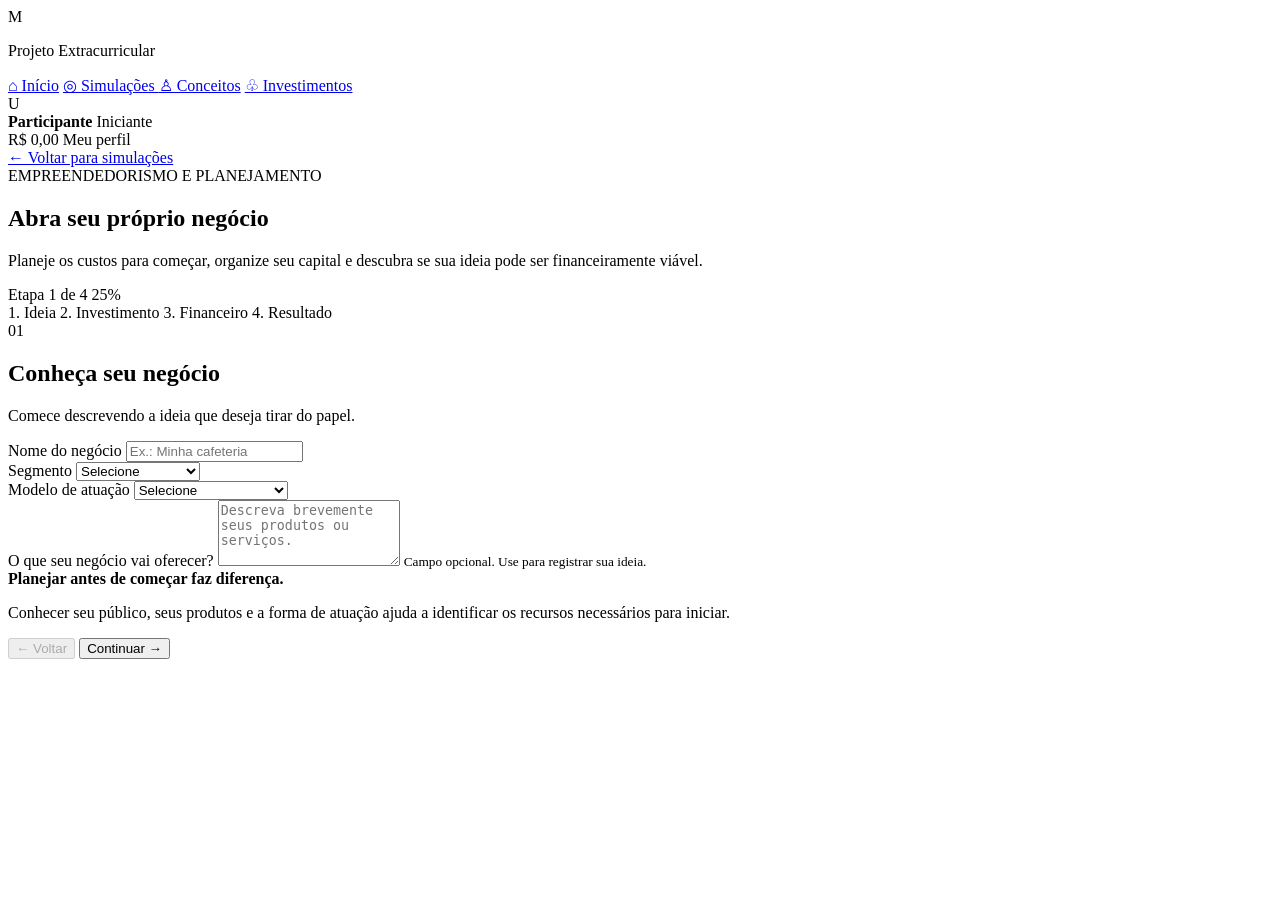
==== src/main/resources/templates/abrir-negocio.html @ d41795f1 "feat: adiciona frontend com integracao parcial" ====
<!DOCTYPE html>
<html lang="pt-BR">
    <head>
        <meta charset="UTF-8">
        <meta name="viewport" content="width=device-width, initial-scale=1.0">

        <title>MEAVEN | Abrir um Negócio</title>

        <link rel="stylesheet" href="../css/style.css">
        <link rel="stylesheet" href="../css/abrir-negocio.css">
    </head>
    <body>

        <div class="layout">

            <!-- MENU LATERAL -->
            <aside class="sidebar">
                <div class="logo-area">
                    <div class="logo">M</div>
                    <p>Projeto Extracurricular</p>
                </div>

                <nav class="menu">
                    <a href="/meaven/" class="menu-item">⌂ Início</a>
                    <a href="/meaven/simulations" class="menu-item">
                        ◎ Simulações
                    </a>
                    <a href="/meaven/concepts" class="menu-item">♙ Conceitos</a>
                    <a href="/meaven/investments" class="menu-item">♧
                        Investimentos</a>
                </nav>
            </aside>

            <!-- CONTEUDO PRINCIPAL -->
            <main class="main-content">

                <header class="header">
                    <div class="user-info">
                        <div class="avatar-small" id="headerAvatar">U</div>
                        <div>
                            <strong id="headerName">Participante</strong>
                            <span id="headerLevel">Iniciante</span>
                        </div>
                    </div>

                    <div class="header-info">
                        <span id="headerCapital">R$ 0,00</span>
                        <span>Meu perfil</span>
                    </div>
                </header>

                <section class="negocio-container">

                    <a href="/meaven/simulations" class="negocio-voltar">
                        ← Voltar para simulações
                    </a>

                    <!-- INTRODUCAO -->
                    <div class="negocio-introducao">
                        <span class="negocio-tag">EMPREENDEDORISMO E
                            PLANEJAMENTO</span>

                        <h1>Abra seu próprio negócio</h1>

                        <p>
                            Planeje os custos para começar, organize seu capital
                            e descubra se sua ideia pode ser financeiramente
                            viável.
                        </p>
                    </div>

                    <!-- PROGRESSO -->
                    <div class="negocio-progresso">
                        <div class="negocio-progresso-topo">
                            <span id="negocioEtapaTexto">Etapa 1 de 4</span>
                            <span id="negocioPercentual">25%</span>
                        </div>

                        <div class="negocio-trilho">
                            <div id="negocioProgressoBarra"></div>
                        </div>

                        <div class="negocio-indicadores">
                            <span data-indicador>1. Ideia</span>
                            <span data-indicador>2. Investimento</span>
                            <span data-indicador>3. Financeiro</span>
                            <span data-indicador>4. Resultado</span>
                        </div>
                    </div>

                    <form id="formNegocio" novalidate>

                        <!-- ETAPA 1: IDEIA -->
                        <section class="negocio-etapa">

                            <div class="negocio-etapa-titulo">
                                <span class="negocio-numero">01</span>
                                <div>
                                    <h2>Conheça seu negócio</h2>
                                    <p>Comece descrevendo a ideia que deseja
                                        tirar do papel.</p>
                                </div>
                            </div>

                            <div class="negocio-campo">
                                <label for="nomeNegocio">Nome do negócio</label>
                                <input
                                    type="text"
                                    id="nomeNegocio"
                                    maxlength="100"
                                    placeholder="Ex.: Minha cafeteria"
                                    required>
                            </div>

                            <div class="negocio-grade-campos">

                                <div class="negocio-campo">
                                    <label
                                        for="segmentoNegocio">Segmento</label>
                                    <select id="segmentoNegocio" required>
                                        <option value>Selecione</option>
                                        <option
                                            value="Alimentação">Alimentação</option>
                                        <option
                                            value="Comércio">Comércio</option>
                                        <option
                                            value="Tecnologia">Tecnologia</option>
                                        <option value="Beleza e estética">Beleza
                                            e estética</option>
                                        <option
                                            value="Serviços">Serviços</option>
                                        <option
                                            value="Educação">Educação</option>
                                        <option value="Moda">Moda</option>
                                        <option value="Outro">Outro</option>
                                    </select>
                                </div>

                                <div class="negocio-campo">
                                    <label for="tipoNegocio">Modelo de
                                        atuação</label>
                                    <select id="tipoNegocio" required>
                                        <option value>Selecione</option>
                                        <option value="Loja física">Loja
                                            física</option>
                                        <option value="Loja virtual">Loja
                                            virtual</option>
                                        <option
                                            value="Prestação de serviços">Prestação
                                            de serviços</option>
                                        <option value="Negócio híbrido">Negócio
                                            híbrido</option>
                                        <option value="Atuação autônoma">Atuação
                                            autônoma</option>
                                    </select>
                                </div>

                            </div>

                            <div class="negocio-campo">
                                <label for="descricaoNegocio">O que seu negócio
                                    vai oferecer?</label>
                                <textarea
                                    id="descricaoNegocio"
                                    rows="4"
                                    maxlength="500"
                                    placeholder="Descreva brevemente seus produtos ou serviços."></textarea>
                                <small>Campo opcional. Use para registrar sua
                                    ideia.</small>
                            </div>

                            <div class="negocio-dica">
                                <strong>Planejar antes de começar faz
                                    diferença.</strong>
                                <p>
                                    Conhecer seu público, seus produtos e a
                                    forma de
                                    atuação ajuda a identificar os recursos
                                    necessários
                                    para iniciar.
                                </p>
                            </div>

                        </section>

                        <!-- ETAPA 2: INVESTIMENTO INICIAL -->
                        <section class="negocio-etapa" hidden>

                            <div class="negocio-etapa-titulo">
                                <span class="negocio-numero">02</span>
                                <div>
                                    <h2>Quanto custa começar?</h2>
                                    <p>Informe os valores necessários para
                                        colocar o negócio em funcionamento.</p>
                                </div>
                            </div>

                            <div class="negocio-campo">
                                <label for="equipamentos">Equipamentos e
                                    ferramentas (R$)</label>
                                <input
                                    type="number"
                                    id="equipamentos"
                                    min="0"
                                    step="0.01"
                                    placeholder="Ex.: 5000"
                                    value="0"
                                    required>
                            </div>

                            <div class="negocio-campo">
                                <label for="estrutura">Estrutura, reforma e
                                    instalações (R$)</label>
                                <input
                                    type="number"
                                    id="estrutura"
                                    min="0"
                                    step="0.01"
                                    placeholder="Ex.: 3000"
                                    value="0"
                                    required>
                            </div>

                            <div class="negocio-campo">
                                <label for="estoqueInicial">Estoque ou materiais
                                    iniciais (R$)</label>
                                <input
                                    type="number"
                                    id="estoqueInicial"
                                    min="0"
                                    step="0.01"
                                    placeholder="Ex.: 2000"
                                    value="0"
                                    required>
                            </div>

                            <div class="negocio-campo">
                                <label for="documentacao">Documentação e
                                    regularização (R$)</label>
                                <input
                                    type="number"
                                    id="documentacao"
                                    min="0"
                                    step="0.01"
                                    placeholder="Ex.: 800"
                                    value="0"
                                    required>
                            </div>

                            <div class="negocio-campo">
                                <label for="outrosInvestimentos">Outros custos
                                    iniciais (R$)</label>
                                <input
                                    type="number"
                                    id="outrosInvestimentos"
                                    min="0"
                                    step="0.01"
                                    placeholder="Ex.: 500"
                                    value="0"
                                    required>
                            </div>

                            <div class="negocio-campo">
                                <label for="mesesReserva">Reserva de capital de
                                    giro (em meses)</label>
                                <select id="mesesReserva" required>
                                    <option value="1">1 mês</option>
                                    <option value="2" selected>2 meses</option>
                                    <option value="3">3 meses</option>
                                    <option value="4">4 meses</option>
                                    <option value="5">5 meses</option>
                                    <option value="6">6 meses</option>
                                </select>
                                <small>
                                    O capital de giro ajuda a manter o negócio
                                    funcionando
                                    enquanto as receitas ainda estão se
                                    estabilizando.
                                </small>
                            </div>

                            <div class="negocio-dica">
                                <strong>Investimento inicial não é a mesma coisa
                                    que capital de giro.</strong>
                                <p>
                                    O investimento inicial cobre a estrutura
                                    para começar.
                                    O capital de giro é uma reserva para ajudar
                                    a pagar
                                    os custos de funcionamento nos primeiros
                                    meses.
                                </p>
                            </div>

                        </section>

                        <!-- ETAPA 3: PLANEJAMENTO FINANCEIRO -->
                        <section class="negocio-etapa" hidden>

                            <div class="negocio-etapa-titulo">
                                <span class="negocio-numero">03</span>
                                <div>
                                    <h2>Planeje as finanças</h2>
                                    <p>Faça uma previsão mensal de receitas e
                                        despesas.</p>
                                </div>
                            </div>

                            <div class="negocio-campo">
                                <label for="capitalDisponivel">Quanto você tem
                                    disponível para investir? (R$)</label>
                                <input
                                    type="number"
                                    id="capitalDisponivel"
                                    min="0"
                                    step="0.01"
                                    placeholder="Ex.: 15000"
                                    required>
                            </div>

                            <div class="negocio-campo">
                                <label for="faturamentoMensal">Faturamento
                                    mensal esperado (R$)</label>
                                <input
                                    type="number"
                                    id="faturamentoMensal"
                                    min="0"
                                    step="0.01"
                                    placeholder="Ex.: 10000"
                                    required>
                                <small>
                                    Informe quanto espera receber com vendas ou
                                    serviços,
                                    antes de descontar os custos.
                                </small>
                            </div>

                            <div class="negocio-campo">
                                <label for="custosVariaveis">Custos variáveis
                                    sobre o faturamento (%)</label>
                                <input
                                    type="number"
                                    id="custosVariaveis"
                                    min="0"
                                    max="100"
                                    step="0.01"
                                    placeholder="Ex.: 30"
                                    required>
                                <small>
                                    Custos que aumentam conforme as vendas, como
                                    mercadorias,
                                    matéria-prima e embalagens.
                                </small>
                            </div>

                            <div class="negocio-grade-campos">

                                <div class="negocio-campo">
                                    <label for="custosFixos">Custos fixos
                                        mensais (R$)</label>
                                    <input
                                        type="number"
                                        id="custosFixos"
                                        min="0"
                                        step="0.01"
                                        placeholder="Ex.: 2500"
                                        required>
                                    <small>Aluguel, internet, salários e outros
                                        custos recorrentes.</small>
                                </div>

                                <div class="negocio-campo">
                                    <label for="prolabore">Retirada mensal do
                                        proprietário (R$)</label>
                                    <input
                                        type="number"
                                        id="prolabore"
                                        min="0"
                                        step="0.01"
                                        placeholder="Ex.: 1500"
                                        value="0"
                                        required>
                                    <small>Valor que pretende retirar para uso
                                        pessoal.</small>
                                </div>

                            </div>

                            <div class="negocio-campo">
                                <label for="impostosPercentual">Impostos e taxas
                                    estimados sobre o faturamento (%)</label>
                                <input
                                    type="number"
                                    id="impostosPercentual"
                                    min="0"
                                    max="100"
                                    step="0.01"
                                    placeholder="Ex.: 6"
                                    value="0"
                                    required>
                                <small>
                                    Informe uma estimativa própria. A tributação
                                    real depende
                                    da atividade, enquadramento e regras
                                    aplicáveis.
                                </small>
                            </div>

                            <div class="negocio-dica">
                                <strong>Atenção ao faturamento.</strong>
                                <p>
                                    Faturamento é o dinheiro recebido pelas
                                    vendas ou serviços.
                                    Lucro é o que sobra depois de descontar os
                                    custos e despesas.
                                </p>
                            </div>

                        </section>

                        <!-- ETAPA 4: RESULTADO -->
                        <section class="negocio-etapa" hidden>

                            <div class="negocio-etapa-titulo">
                                <span class="negocio-numero">04</span>
                                <div>
                                    <h2>Análise do seu negócio</h2>
                                    <p>Confira o investimento necessário e a
                                        previsão financeira.</p>
                                </div>
                            </div>

                            <div id="negocioResultado"></div>

                            <div class="negocio-aviso-final">
                                <strong>Importante</strong>
                                <p>
                                    Esta simulação é educativa e utiliza as
                                    estimativas
                                    informadas por você. Ela não garante o
                                    sucesso do negócio
                                    e não substitui um plano de negócios
                                    completo, orientação
                                    contábil ou análise de mercado.
                                </p>
                            </div>

                        </section>

                        <!-- ERROS -->
                        <p id="negocioErro" class="negocio-erro"
                            role="alert"></p>

                        <!-- NAVEGACAO -->
                        <div class="negocio-acoes">
                            <button
                                type="button"
                                id="btnNegocioAnterior"
                                class="negocio-btn negocio-btn-secundario"
                                disabled>
                                ← Voltar
                            </button>

                            <button
                                type="button"
                                id="btnNegocioProximo"
                                class="negocio-btn negocio-btn-principal">
                                Continuar →
                            </button>
                        </div>

                    </form>

                </section>

            </main>

        </div>

        <script src="../js/script.js"></script>
        <script src="../js/abrir-negocio.js"></script>

    </body>
</html>
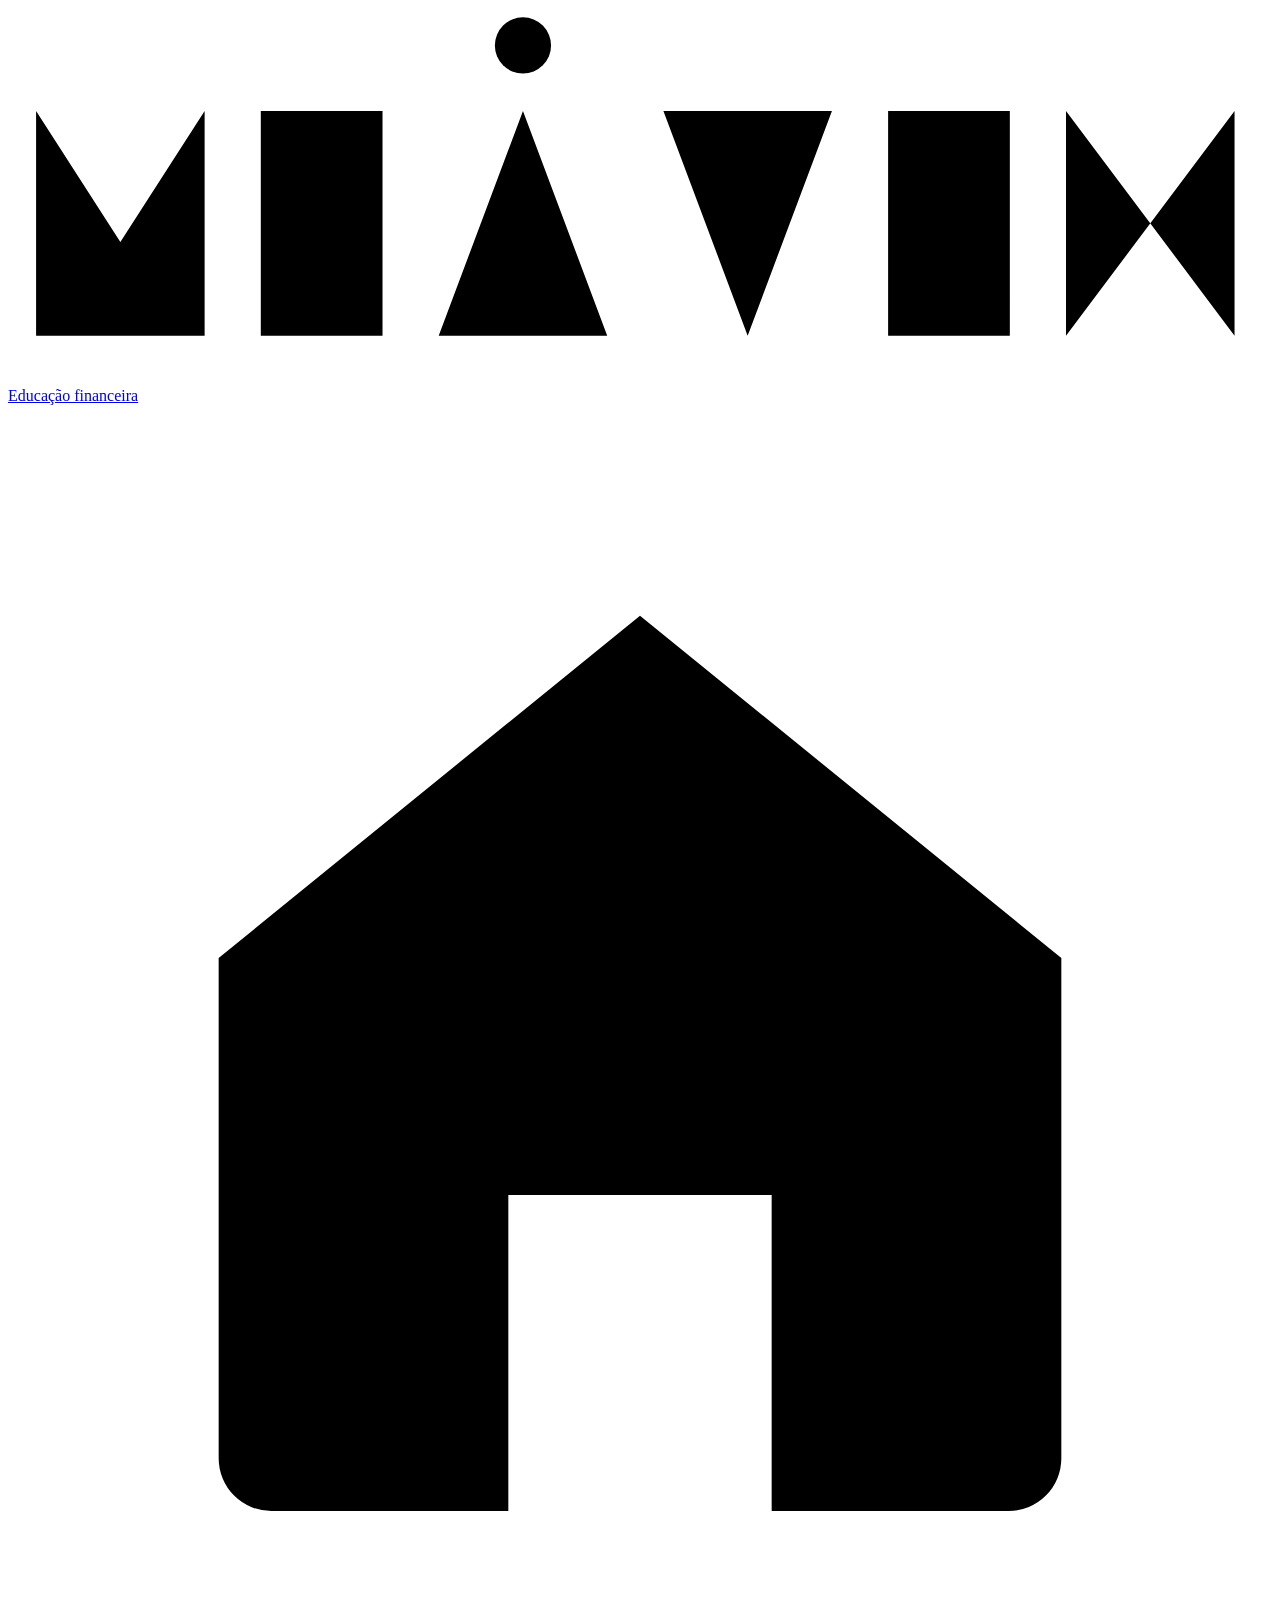
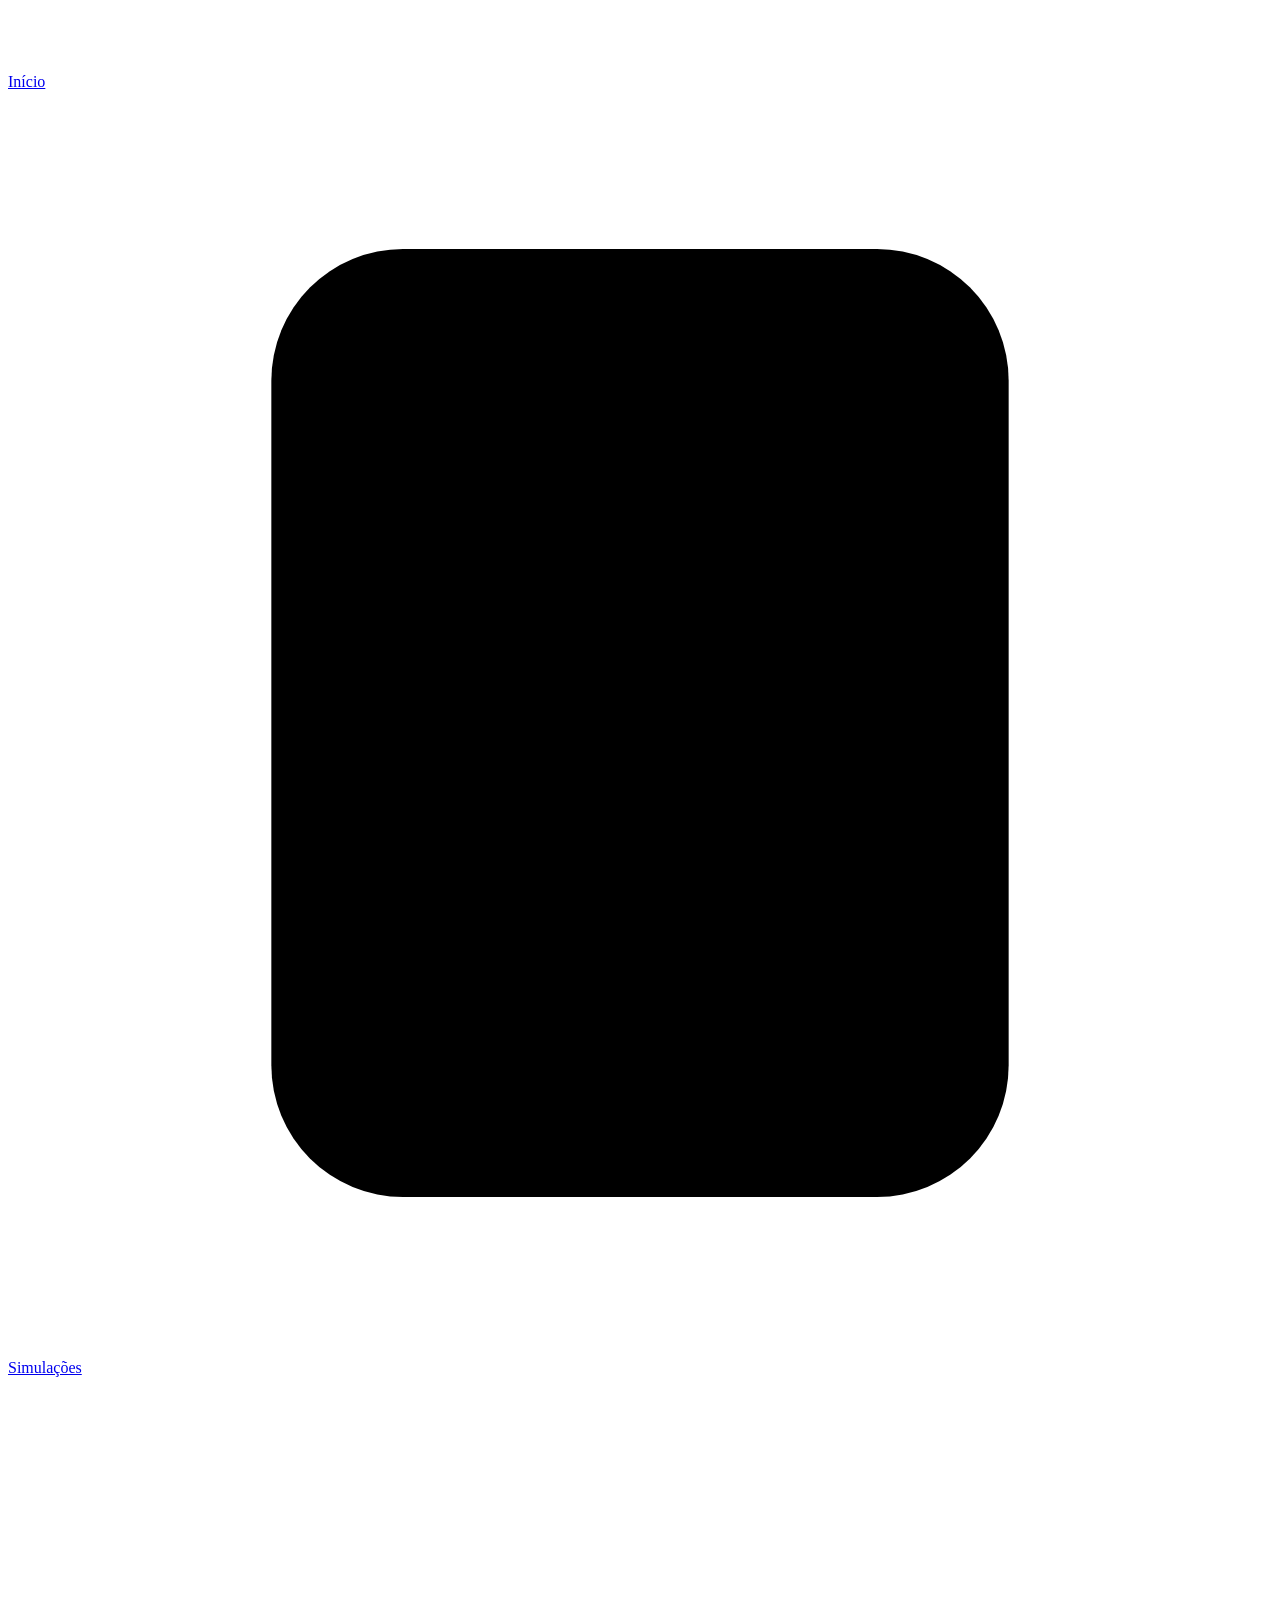
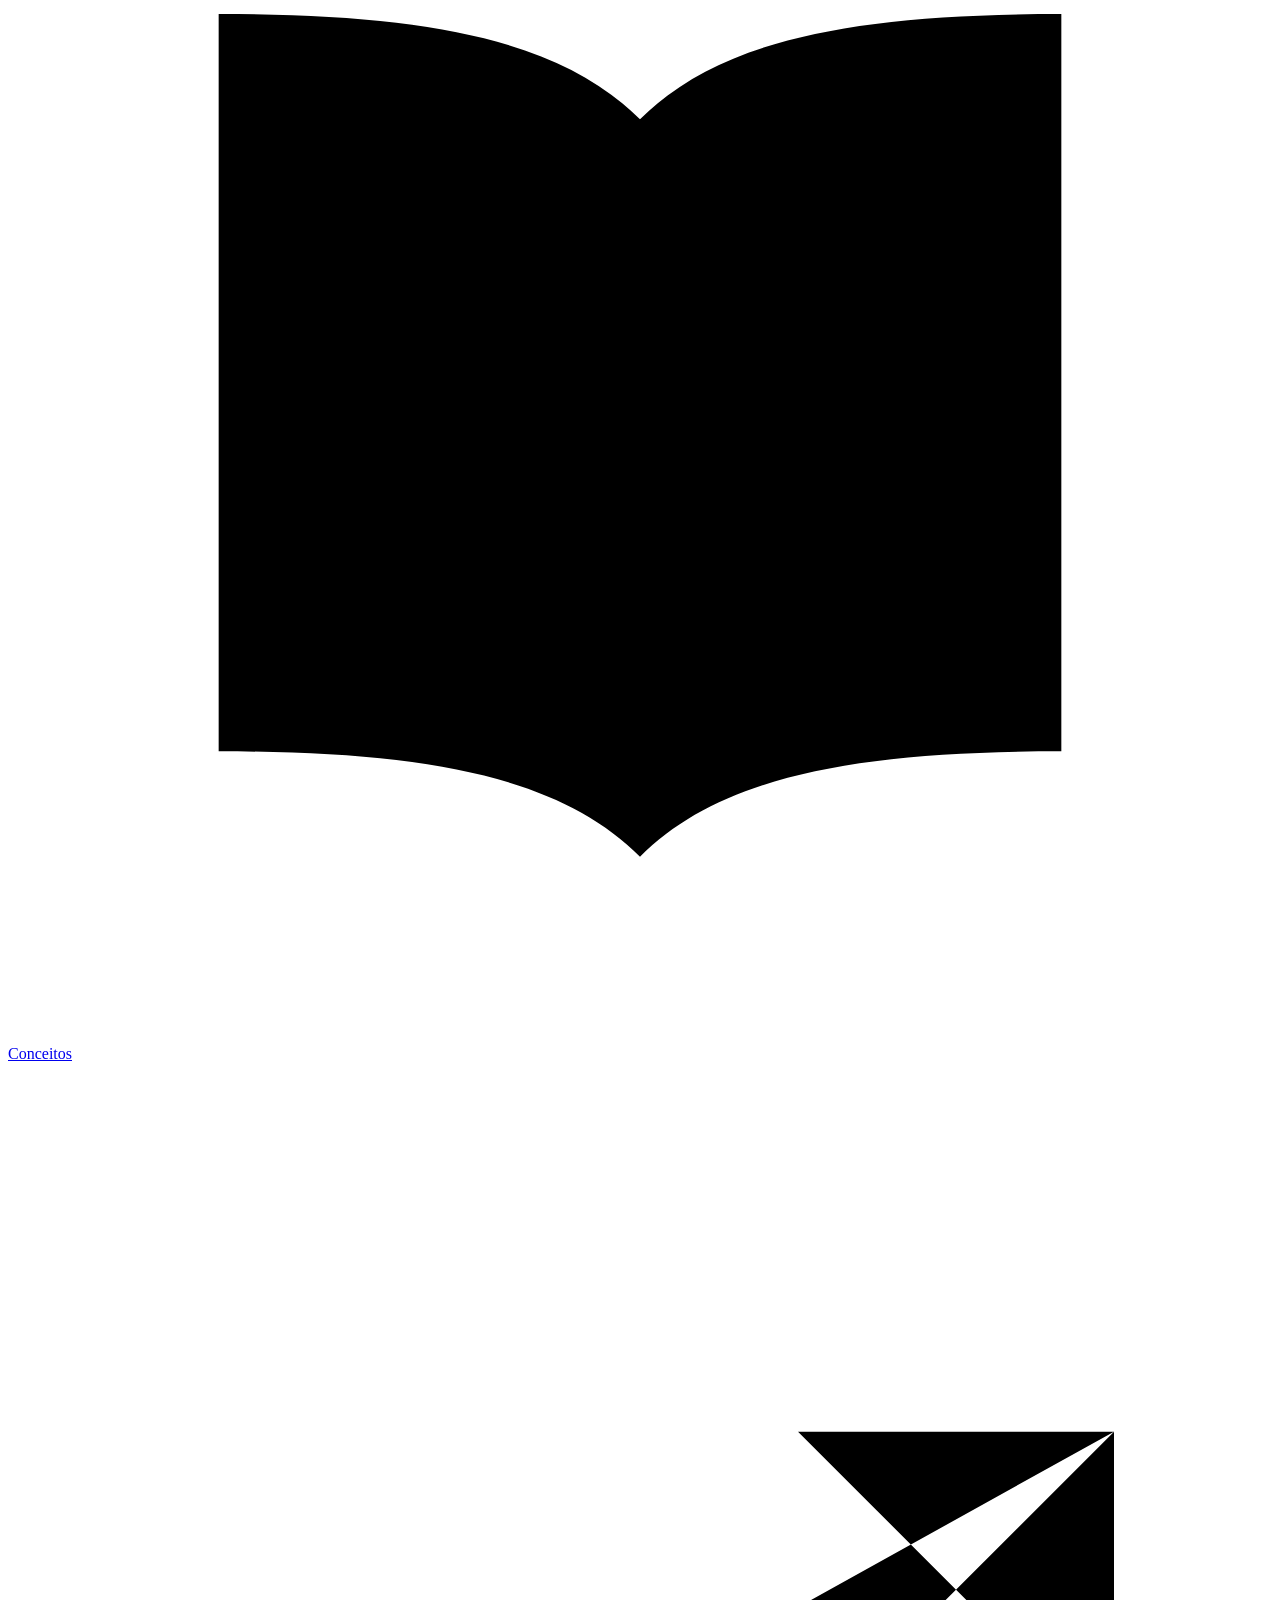
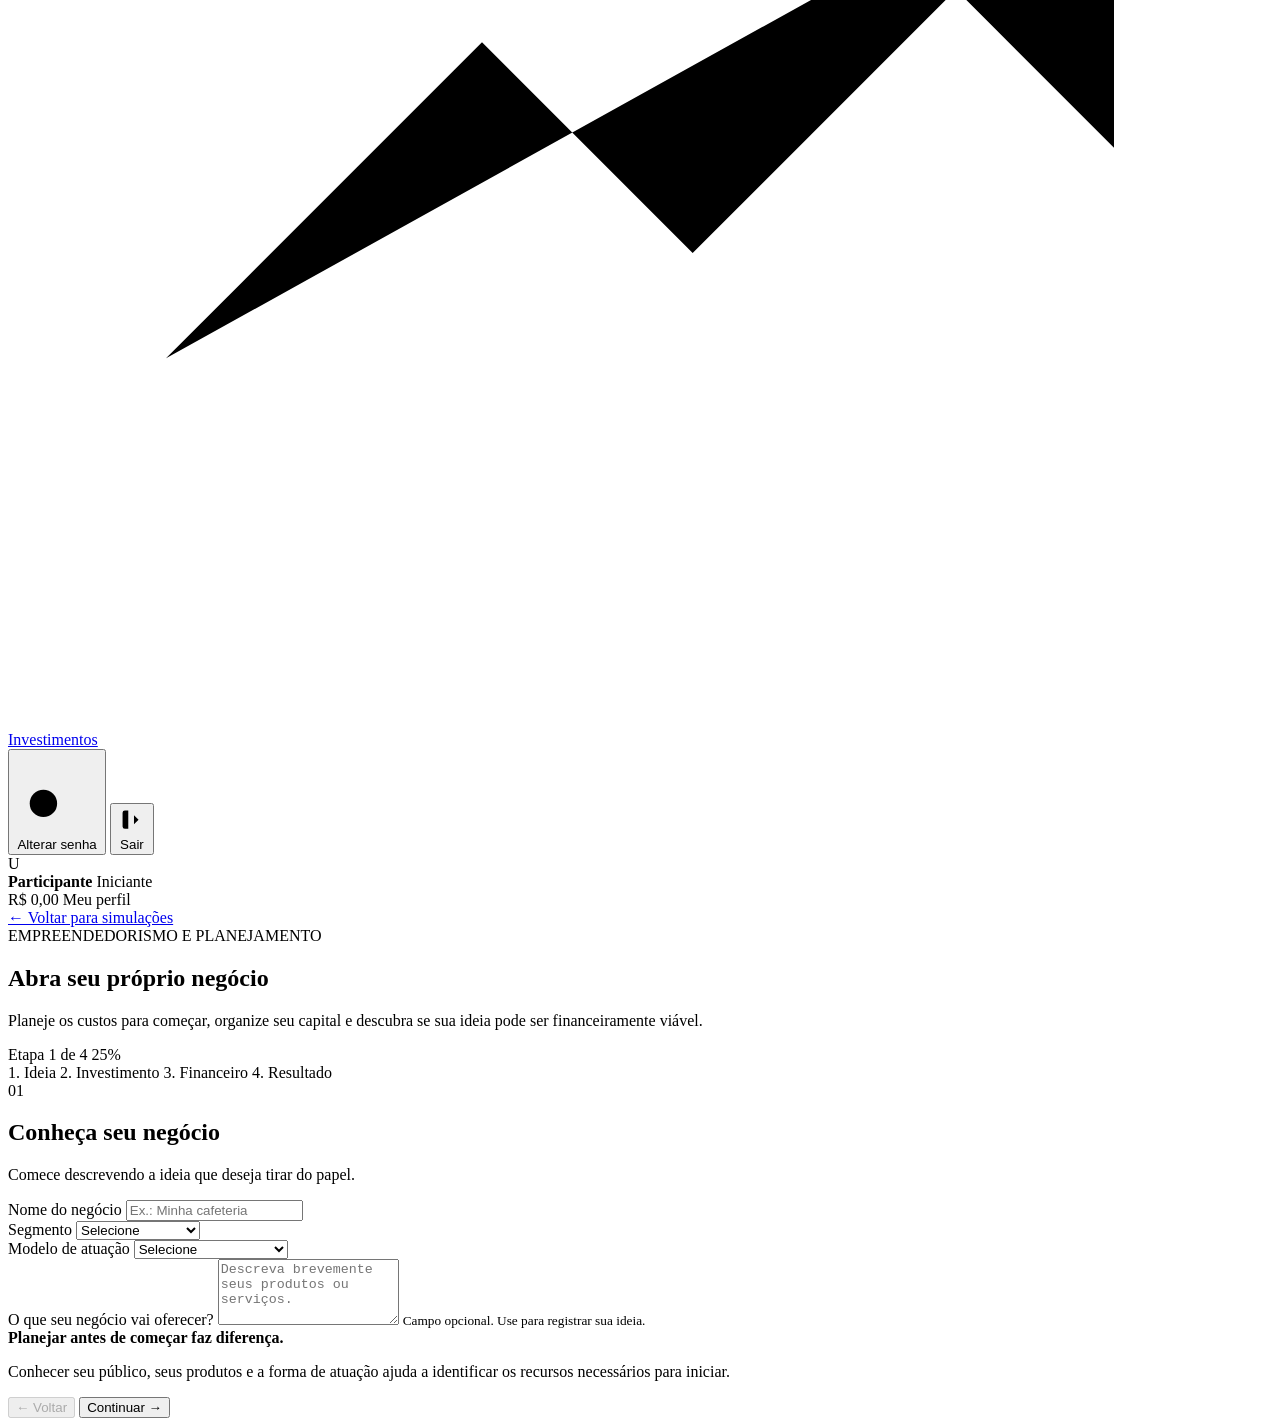
==== commit 4ccee086: "refactor: refatorado a side-bar da aplicação" ====
--- a/src/main/resources/templates/abrir-negocio.html
+++ b/src/main/resources/templates/abrir-negocio.html
@@ -1,4 +1,3 @@
-
 <!DOCTYPE html>
 <html lang="pt-BR">
     <head>
@@ -7,8 +6,11 @@
 
         <title>MEAVEN | Abrir um Negócio</title>
 
-        <link rel="stylesheet" href="../css/style.css">
-        <link rel="stylesheet" href="../css/abrir-negocio.css">
+        <link rel="stylesheet" href="/meaven/css/style.css">
+        <link rel="stylesheet" href="/meaven/css/abrir-negocio.css">
+    <script src="/meaven/js/sidebar.js" defer></script>
+    <script src="/meaven/js/script.js" defer></script>
+    <script src="/meaven/js/abrir-negocio.js" defer></script>
     </head>
     <body>
 
@@ -16,21 +18,55 @@
 
             <!-- MENU LATERAL -->
             <aside class="sidebar">
-                <div class="logo-area">
-                    <div class="logo">M</div>
-                    <p>Projeto Extracurricular</p>
+
+            <a href="/meaven/" class="brand" aria-label="MEAVEN, ir para o início">
+                <svg class="brand-wordmark" viewBox="-3 -11 135 40" aria-hidden="true">
+                    <path class="brand-letters" d="M0 24V0l9 14 9-14v24M37 0H24v24h13M24 12h10M43 24 52 0l9 24M67 0l9 24 9-24M104 0H91v24h13M91 12h10M110 24V0l18 24V0"/>
+                    <circle class="brand-goal" cx="52" cy="-7" r="3"/>
+                </svg>
+                <span class="brand-tagline">Educação financeira</span>
+            </a>
+
+            <nav class="menu" aria-label="Menu principal">
+                <a href="/meaven/" class="menu-item">
+                    <svg class="menu-icon" viewBox="0 0 24 24" aria-hidden="true"><path d="M4 10.5 12 4l8 6.5V20a1 1 0 0 1-1 1h-4.5v-6h-5v6H5a1 1 0 0 1-1-1z"/></svg>
+                    <span>Início</span>
+                </a>
+                <a href="/meaven/simulations" class="menu-item active" aria-current="page">
+                    <svg class="menu-icon" viewBox="0 0 24 24" aria-hidden="true"><rect x="5" y="3" width="14" height="18" rx="2.5"/><path d="M8.5 7.5h7M8.5 12h.01M12 12h.01M15.5 12h.01M8.5 16h.01M12 16h.01M15.5 16h.01"/></svg>
+                    <span>Simulações</span>
+                </a>
+                <a href="/meaven/concepts" class="menu-item">
+                    <svg class="menu-icon" viewBox="0 0 24 24" aria-hidden="true"><path d="M12 6.5C10.5 5 8 4.5 4 4.5v14c4 0 6.5.5 8 2 1.5-1.5 4-2 8-2v-14c-4 0-6.5.5-8 2zM12 6.5v14"/></svg>
+                    <span>Conceitos</span>
+                </a>
+                <a href="/meaven/investments" class="menu-item">
+                    <svg class="menu-icon" viewBox="0 0 24 24" aria-hidden="true"><path d="M3 17l6-6 4 4 8-8M15 7h6v6"/></svg>
+                    <span>Investimentos</span>
+                </a>
+            </nav>
+
+            <section class="account" aria-label="Sua conta">
+                <div class="account-user">
+                    <span class="account-avatar" id="sidebar-avatar" aria-hidden="true"></span>
+                    <div class="account-text">
+                        <strong class="account-name" id="sidebar-user-name"></strong>
+                        <span class="account-role" id="sidebar-user-role"></span>
+                    </div>
                 </div>
-
-                <nav class="menu">
-                    <a href="/meaven/" class="menu-item">⌂ Início</a>
-                    <a href="/meaven/simulations" class="menu-item">
-                        ◎ Simulações
-                    </a>
-                    <a href="/meaven/concepts" class="menu-item">♙ Conceitos</a>
-                    <a href="/meaven/investments" class="menu-item">♧
-                        Investimentos</a>
-                </nav>
-            </aside>
+                <div class="account-actions">
+                    <button type="button" class="account-action" id="change-password-button" aria-haspopup="dialog">
+                        <svg class="menu-icon" viewBox="0 0 24 24" aria-hidden="true"><circle cx="8" cy="15" r="4"/><path d="M10.8 12.2 20 3M16.5 6.5l3 3M14 9l2 2"/></svg>
+                        <span>Alterar senha</span>
+                    </button>
+                    <button type="button" class="account-action account-action-logout" id="logout-button">
+                        <svg class="menu-icon" viewBox="0 0 24 24" aria-hidden="true"><path d="M9 4H6a2 2 0 0 0-2 2v12a2 2 0 0 0 2 2h3M14 16l4-4-4-4M18 12H9"/></svg>
+                        <span>Sair</span>
+                    </button>
+                </div>
+            </section>
+
+        </aside>
 
             <!-- CONTEUDO PRINCIPAL -->
             <main class="main-content">
@@ -478,8 +514,56 @@
 
         </div>
 
-        <script src="../js/script.js"></script>
-        <script src="../js/abrir-negocio.js"></script>
-
-    </body>
+    <!-- ALTERAR SENHA -->
+    <dialog class="password-dialog" id="password-dialog" aria-labelledby="password-dialog-title" aria-describedby="password-dialog-text">
+        <form class="password-form" id="password-form" novalidate>
+
+            <header class="dialog-header">
+                <h2 class="dialog-title" id="password-dialog-title">Alterar senha</h2>
+                <p class="dialog-text" id="password-dialog-text">Confirme a senha atual e escolha uma nova.</p>
+                <button type="button" class="dialog-close" id="password-dialog-close" aria-label="Fechar">
+                    <svg class="menu-icon" viewBox="0 0 24 24" aria-hidden="true"><path d="M6 6l12 12M18 6 6 18"/></svg>
+                </button>
+            </header>
+
+            <div class="dialog-field">
+                <label class="dialog-label" for="current-password">Senha atual</label>
+                <input class="dialog-input" type="password" id="current-password" name="currentPassword"
+                       autocomplete="current-password" maxlength="72" aria-describedby="current-password-error">
+                <p class="dialog-error" id="current-password-error"></p>
+            </div>
+
+            <div class="dialog-field">
+                <label class="dialog-label" for="new-password">Nova senha</label>
+                <input class="dialog-input" type="password" id="new-password" name="newPassword"
+                       autocomplete="new-password" maxlength="72" aria-describedby="new-password-error new-password-hint">
+                <p class="dialog-hint" id="new-password-hint">De 4 a 72 caracteres, diferente da atual.</p>
+                <p class="dialog-error" id="new-password-error"></p>
+            </div>
+
+            <div class="dialog-field">
+                <label class="dialog-label" for="confirm-password">Repita a nova senha</label>
+                <input class="dialog-input" type="password" id="confirm-password" name="confirmPassword"
+                       autocomplete="new-password" maxlength="72" aria-describedby="confirm-password-error">
+                <p class="dialog-error" id="confirm-password-error"></p>
+            </div>
+
+            <label class="dialog-toggle">
+                <input type="checkbox" id="show-passwords">
+                <span>Mostrar senhas</span>
+            </label>
+
+            <p class="dialog-form-error" id="password-form-error" role="alert"></p>
+
+            <div class="dialog-actions">
+                <button type="button" class="dialog-button dialog-button-secondary" id="password-dialog-cancel">Cancelar</button>
+                <button type="submit" class="dialog-button dialog-button-primary" id="password-submit">Salvar nova senha</button>
+            </div>
+
+        </form>
+    </dialog>
+
+    <p class="toast" id="app-toast" role="status" hidden></p>
+
+</body>
 </html>
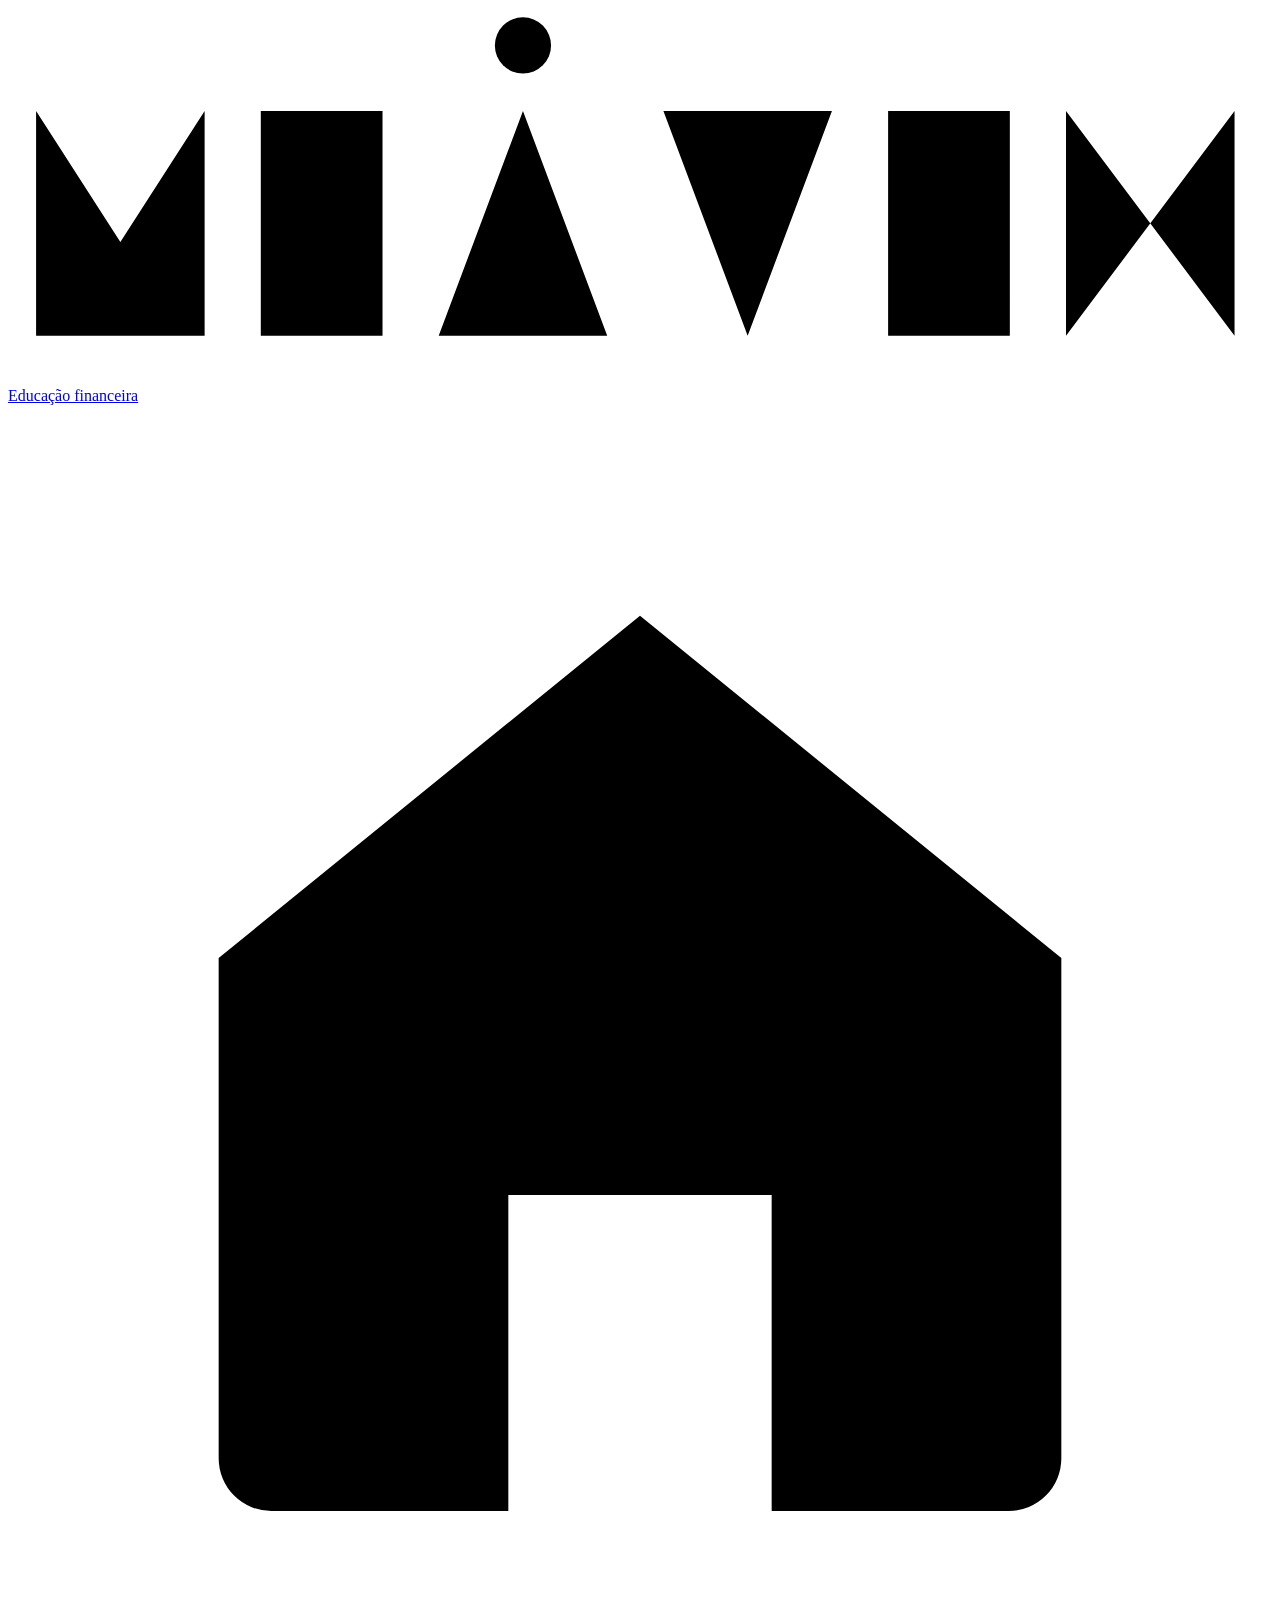
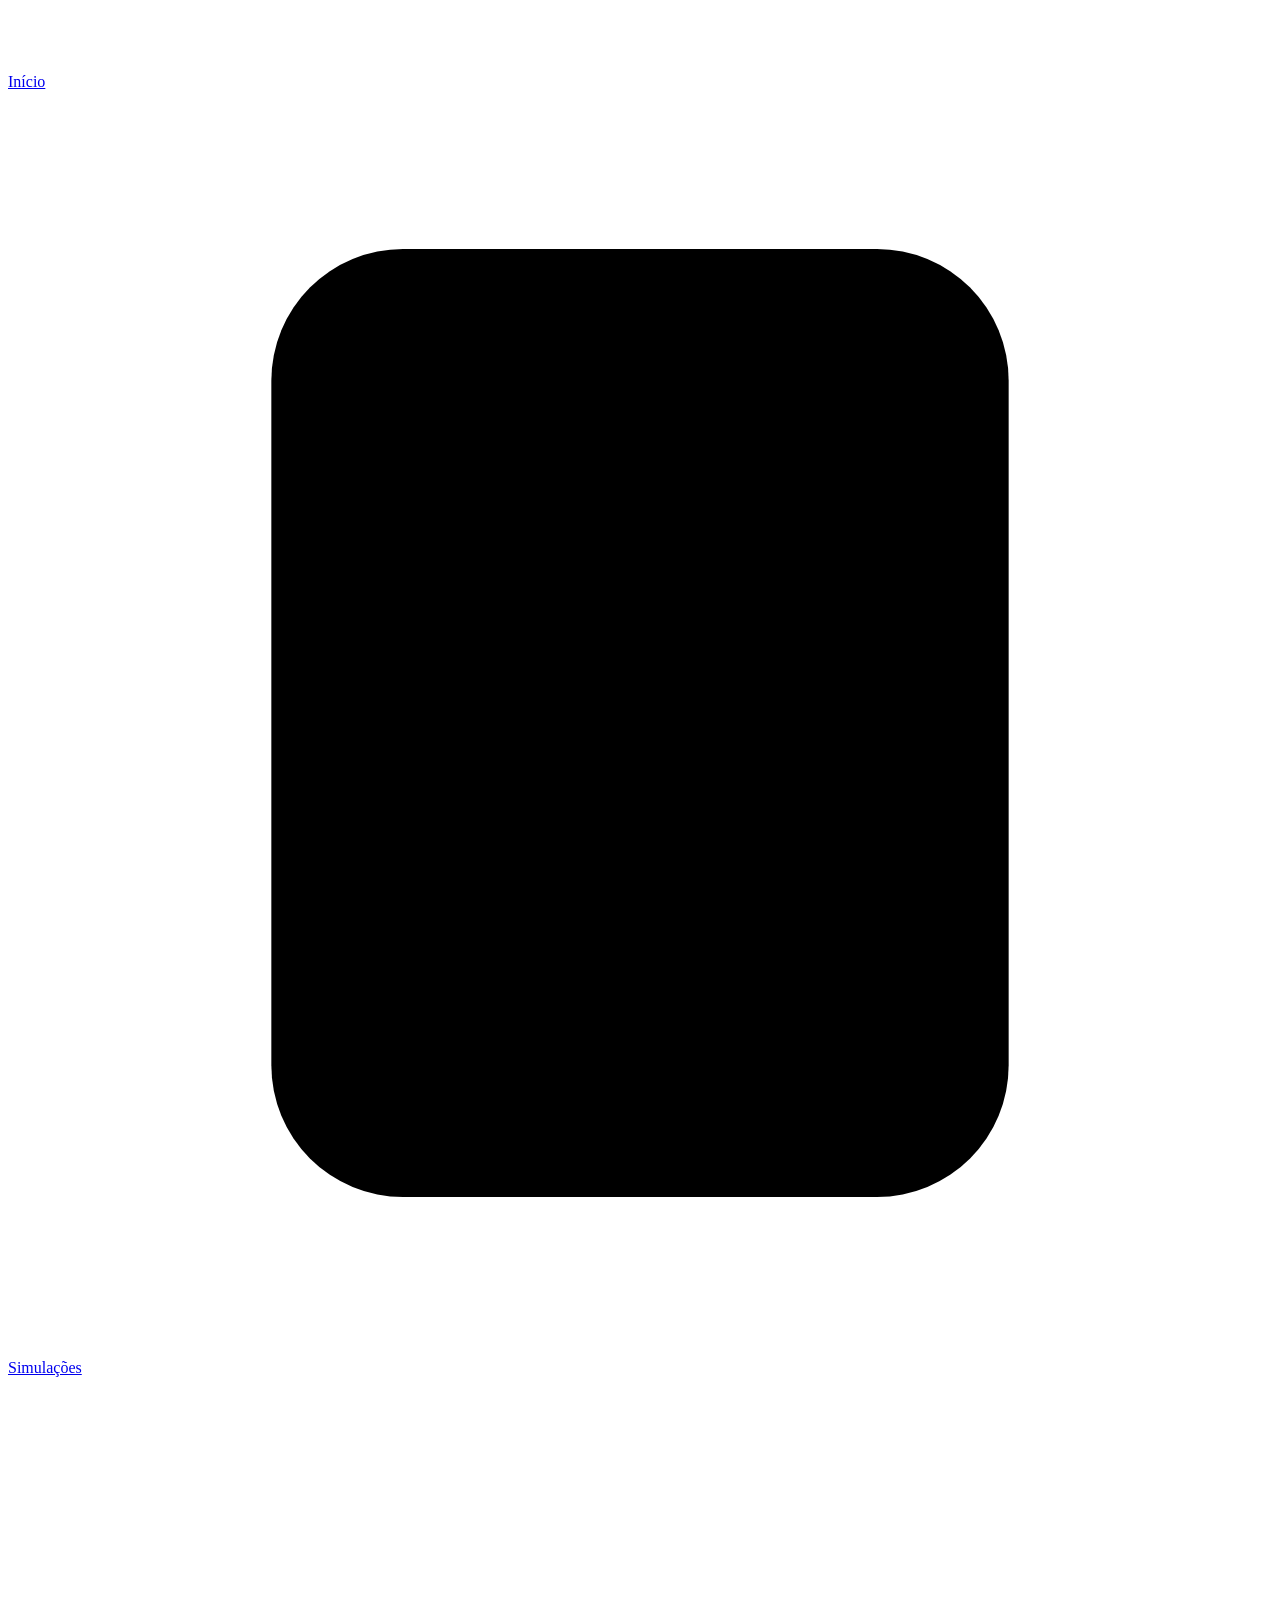
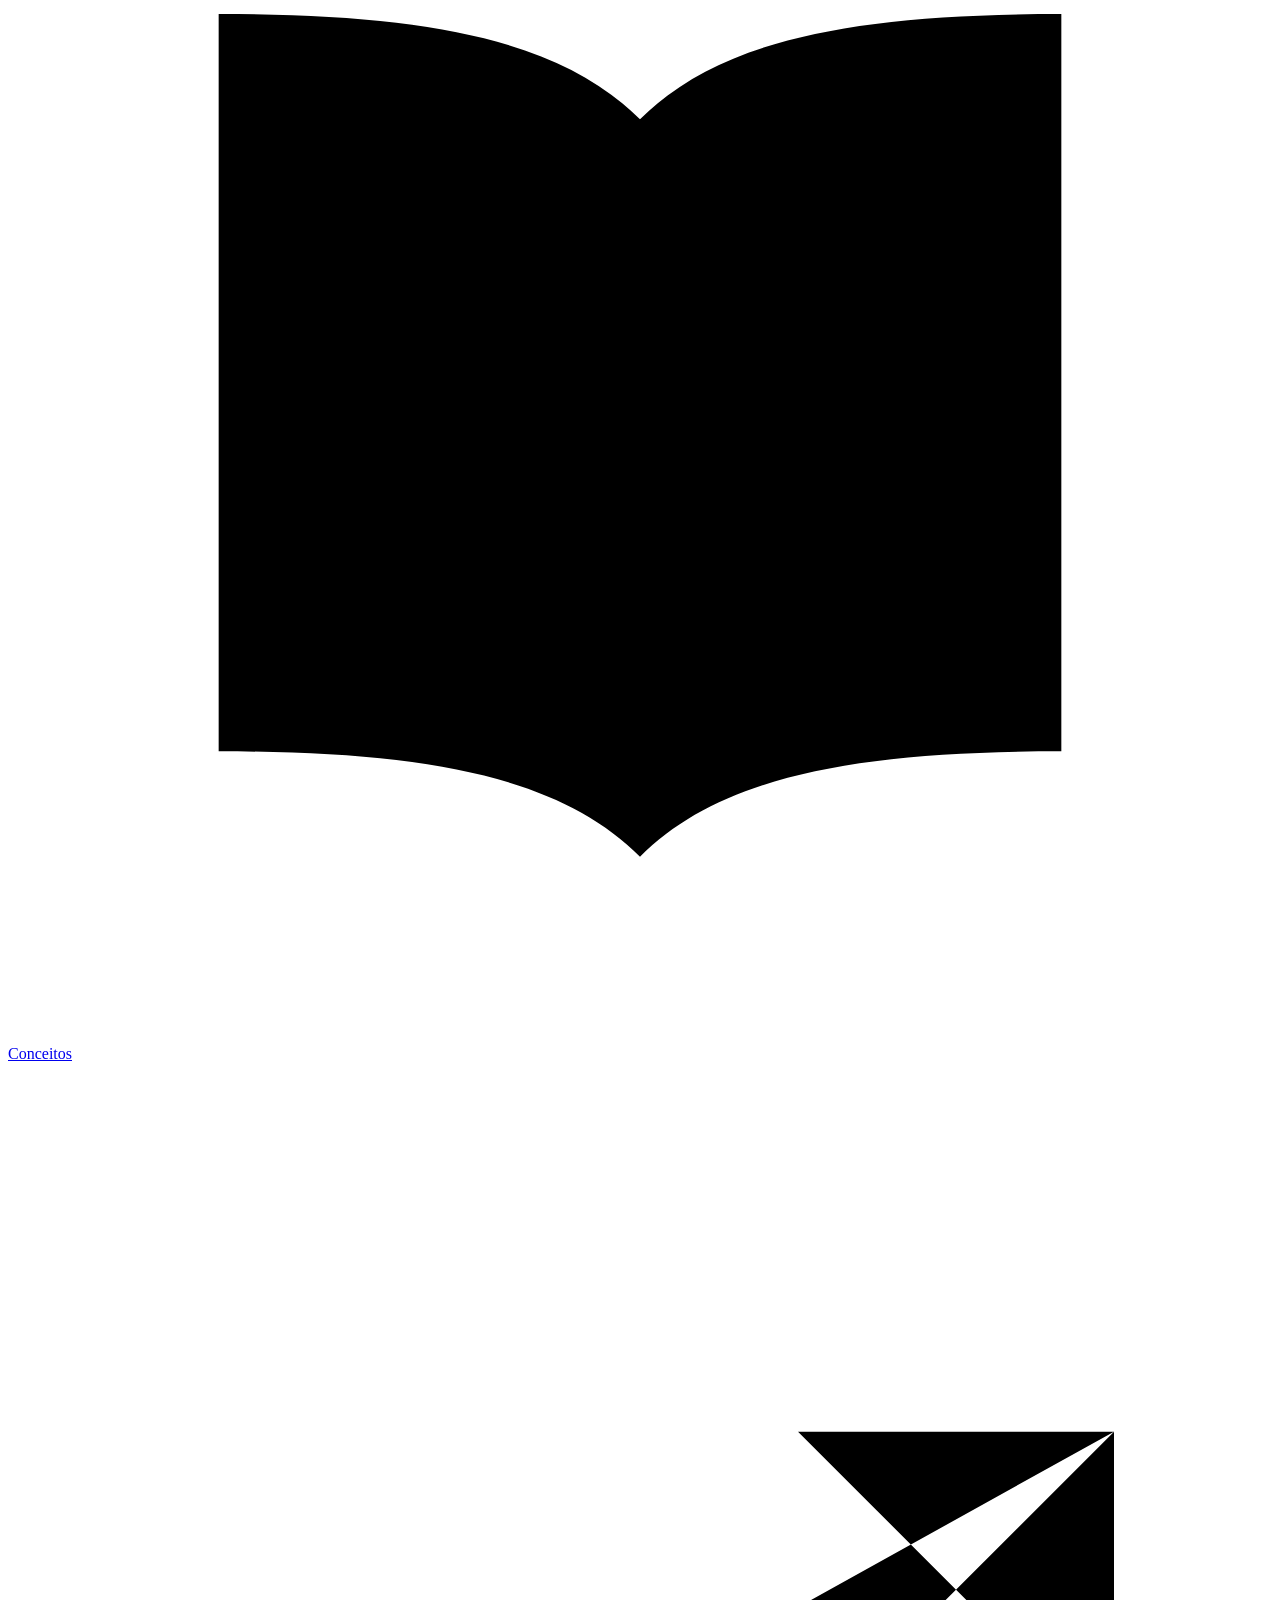
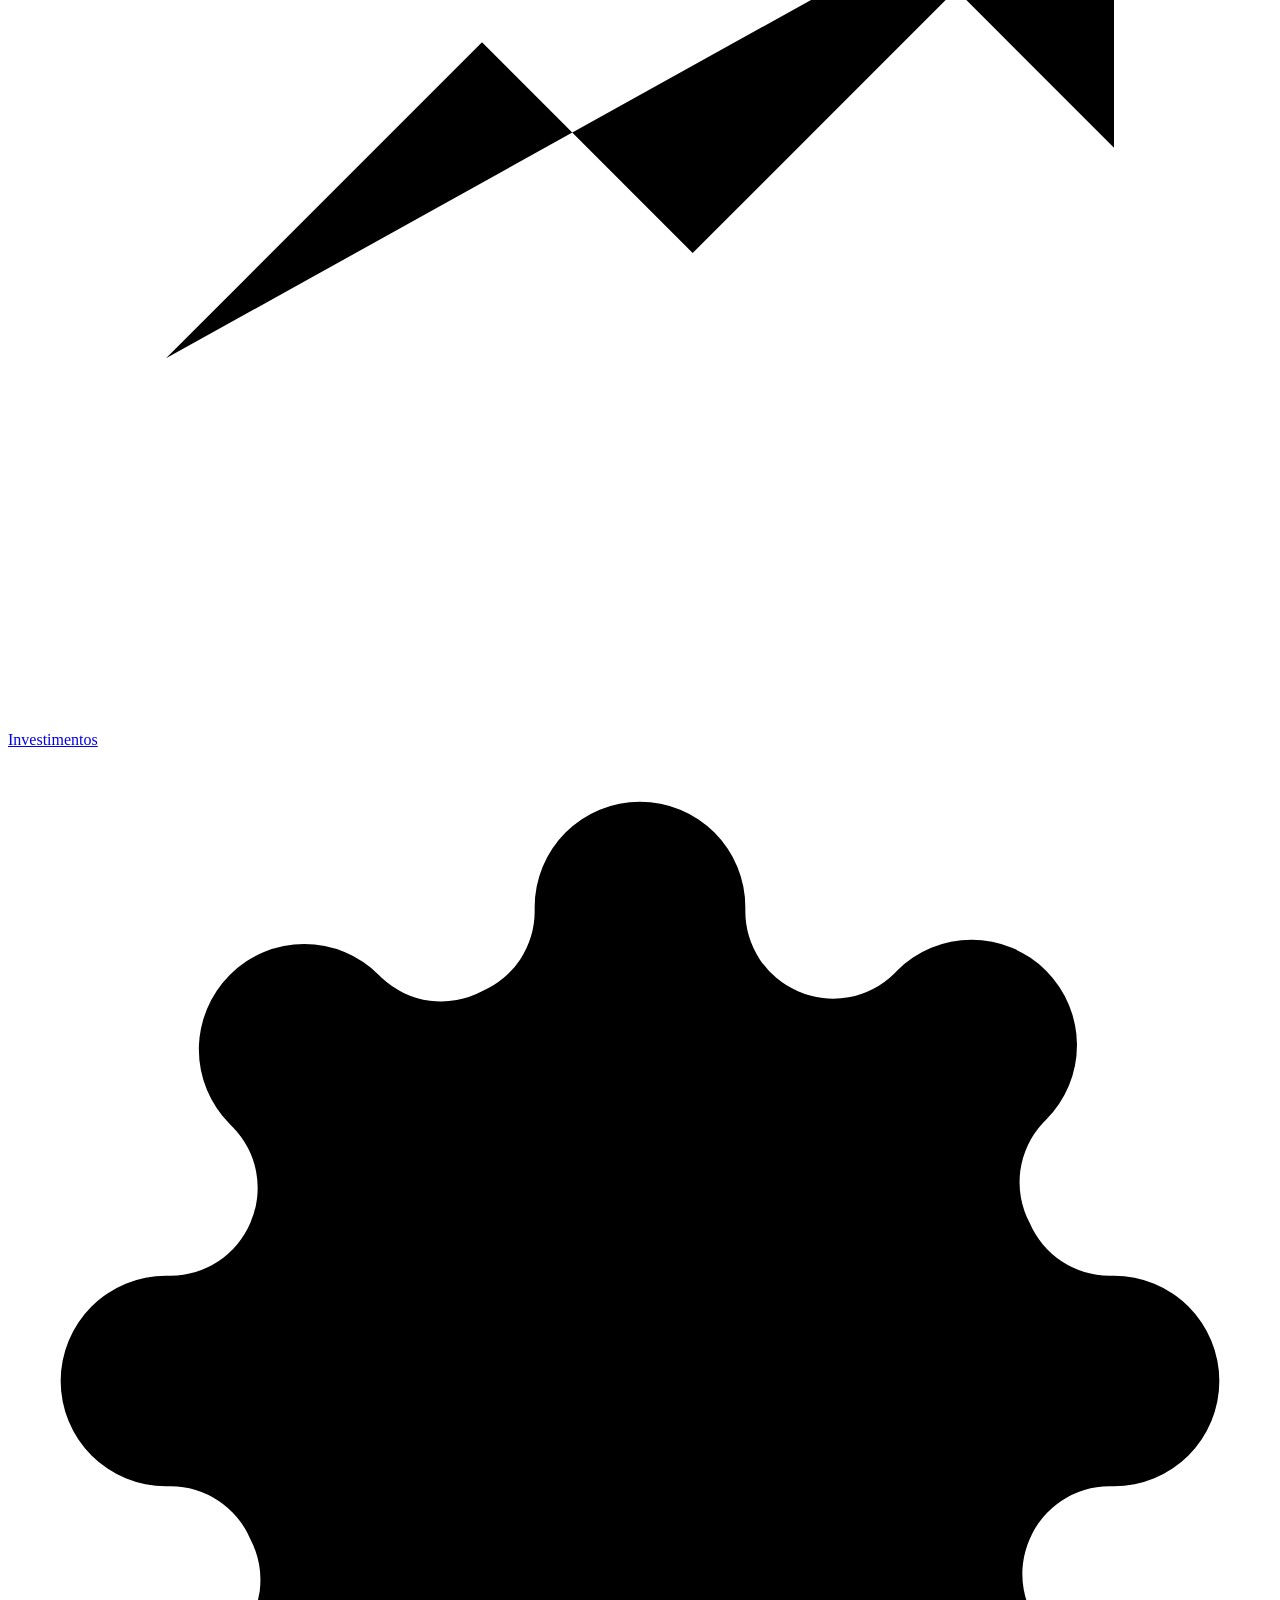
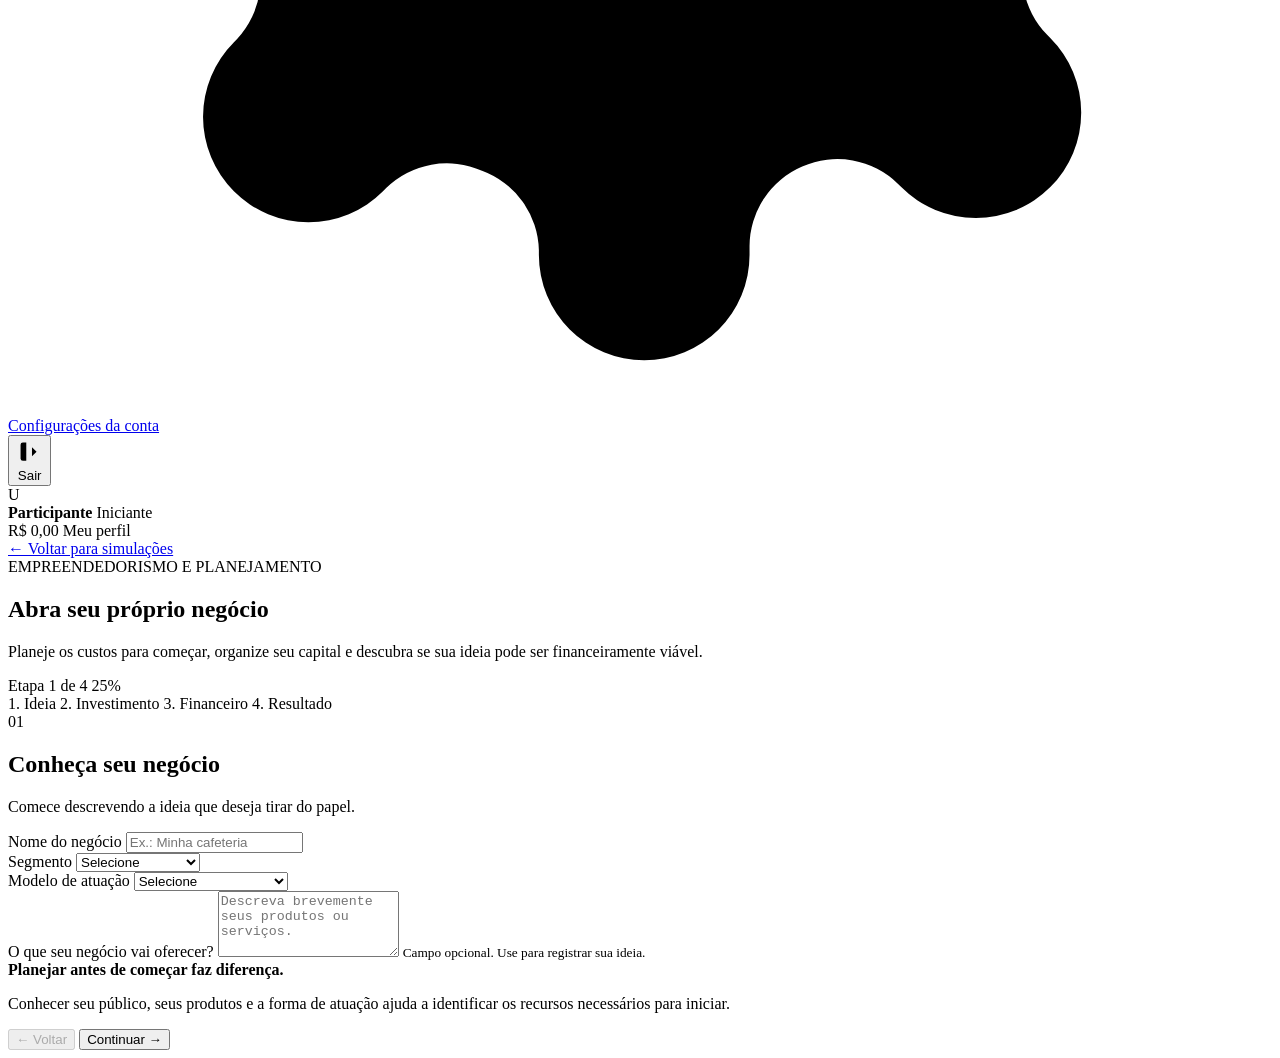
==== commit 417be0e3: "refactor: refatorado página de settings da conta/usuário" ====
--- a/src/main/resources/templates/abrir-negocio.html
+++ b/src/main/resources/templates/abrir-negocio.html
@@ -47,18 +47,16 @@
             </nav>
 
             <section class="account" aria-label="Sua conta">
-                <div class="account-user">
+                <a class="account-user" id="account-settings-link" href="/meaven/settings" title="Configurações da conta">
                     <span class="account-avatar" id="sidebar-avatar" aria-hidden="true"></span>
                     <div class="account-text">
                         <strong class="account-name" id="sidebar-user-name"></strong>
                         <span class="account-role" id="sidebar-user-role"></span>
                     </div>
-                </div>
+                    <svg class="account-settings-icon" viewBox="0 0 24 24" aria-hidden="true"><circle cx="12" cy="12" r="3"/><path d="M19.4 15a1.65 1.65 0 0 0 .33 1.82l.06.06a2 2 0 1 1-2.83 2.83l-.06-.06a1.65 1.65 0 0 0-1.82-.33 1.65 1.65 0 0 0-1 1.51V21a2 2 0 1 1-4 0v-.09A1.65 1.65 0 0 0 9 19.4a1.65 1.65 0 0 0-1.82.33l-.06.06a2 2 0 1 1-2.83-2.83l.06-.06A1.65 1.65 0 0 0 4.6 15a1.65 1.65 0 0 0-1.51-1H3a2 2 0 1 1 0-4h.09A1.65 1.65 0 0 0 4.6 9a1.65 1.65 0 0 0-.33-1.82l-.06-.06a2 2 0 1 1 2.83-2.83l.06.06A1.65 1.65 0 0 0 9 4.6a1.65 1.65 0 0 0 1-1.51V3a2 2 0 1 1 4 0v.09a1.65 1.65 0 0 0 1 1.51 1.65 1.65 0 0 0 1.82-.33l.06-.06a2 2 0 1 1 2.83 2.83l-.06.06A1.65 1.65 0 0 0 19.4 9a1.65 1.65 0 0 0 1.51 1H21a2 2 0 1 1 0 4h-.09a1.65 1.65 0 0 0-1.51 1z"/></svg>
+                    <span class="visually-hidden">Configurações da conta</span>
+                </a>
                 <div class="account-actions">
-                    <button type="button" class="account-action" id="change-password-button" aria-haspopup="dialog">
-                        <svg class="menu-icon" viewBox="0 0 24 24" aria-hidden="true"><circle cx="8" cy="15" r="4"/><path d="M10.8 12.2 20 3M16.5 6.5l3 3M14 9l2 2"/></svg>
-                        <span>Alterar senha</span>
-                    </button>
                     <button type="button" class="account-action account-action-logout" id="logout-button">
                         <svg class="menu-icon" viewBox="0 0 24 24" aria-hidden="true"><path d="M9 4H6a2 2 0 0 0-2 2v12a2 2 0 0 0 2 2h3M14 16l4-4-4-4M18 12H9"/></svg>
                         <span>Sair</span>
@@ -514,55 +512,6 @@
 
         </div>
 
-    <!-- ALTERAR SENHA -->
-    <dialog class="password-dialog" id="password-dialog" aria-labelledby="password-dialog-title" aria-describedby="password-dialog-text">
-        <form class="password-form" id="password-form" novalidate>
-
-            <header class="dialog-header">
-                <h2 class="dialog-title" id="password-dialog-title">Alterar senha</h2>
-                <p class="dialog-text" id="password-dialog-text">Confirme a senha atual e escolha uma nova.</p>
-                <button type="button" class="dialog-close" id="password-dialog-close" aria-label="Fechar">
-                    <svg class="menu-icon" viewBox="0 0 24 24" aria-hidden="true"><path d="M6 6l12 12M18 6 6 18"/></svg>
-                </button>
-            </header>
-
-            <div class="dialog-field">
-                <label class="dialog-label" for="current-password">Senha atual</label>
-                <input class="dialog-input" type="password" id="current-password" name="currentPassword"
-                       autocomplete="current-password" maxlength="72" aria-describedby="current-password-error">
-                <p class="dialog-error" id="current-password-error"></p>
-            </div>
-
-            <div class="dialog-field">
-                <label class="dialog-label" for="new-password">Nova senha</label>
-                <input class="dialog-input" type="password" id="new-password" name="newPassword"
-                       autocomplete="new-password" maxlength="72" aria-describedby="new-password-error new-password-hint">
-                <p class="dialog-hint" id="new-password-hint">De 4 a 72 caracteres, diferente da atual.</p>
-                <p class="dialog-error" id="new-password-error"></p>
-            </div>
-
-            <div class="dialog-field">
-                <label class="dialog-label" for="confirm-password">Repita a nova senha</label>
-                <input class="dialog-input" type="password" id="confirm-password" name="confirmPassword"
-                       autocomplete="new-password" maxlength="72" aria-describedby="confirm-password-error">
-                <p class="dialog-error" id="confirm-password-error"></p>
-            </div>
-
-            <label class="dialog-toggle">
-                <input type="checkbox" id="show-passwords">
-                <span>Mostrar senhas</span>
-            </label>
-
-            <p class="dialog-form-error" id="password-form-error" role="alert"></p>
-
-            <div class="dialog-actions">
-                <button type="button" class="dialog-button dialog-button-secondary" id="password-dialog-cancel">Cancelar</button>
-                <button type="submit" class="dialog-button dialog-button-primary" id="password-submit">Salvar nova senha</button>
-            </div>
-
-        </form>
-    </dialog>
-
     <p class="toast" id="app-toast" role="status" hidden></p>
 
 </body>
